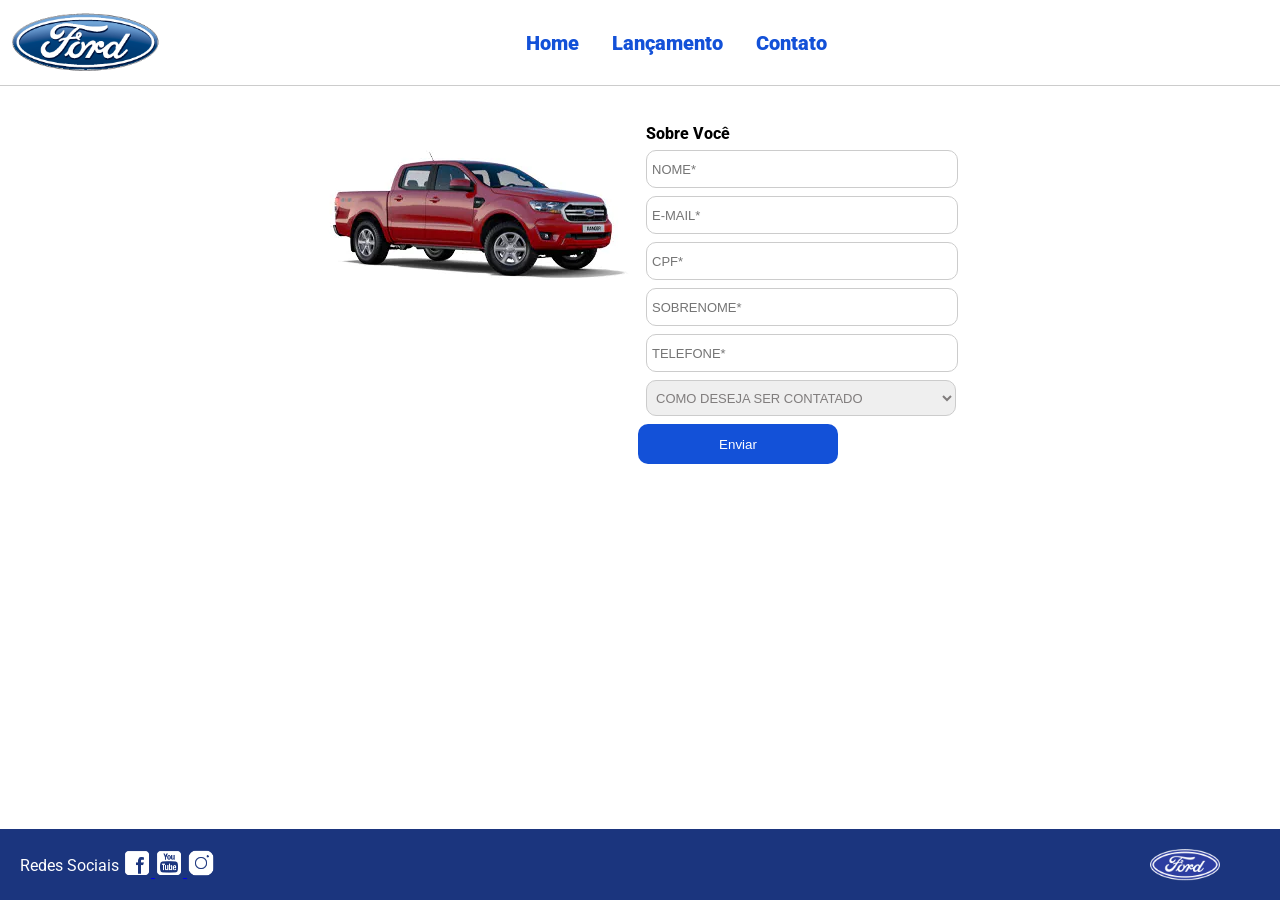
==== contato.html @ 74bbf4e6 "inicio do projeto" ====
<!doctype html>
<html lang="pt-br">
  <head>
    <meta charset="UTF-8" />

    <meta http-equiv="X-UA-Compatible" content="IE=edge" />

    <meta name="viewport" content="width=device-width, initial-scale=1.0" />

    <title>Ford</title>

    <link href="./css/reset.css" rel="stylesheet" />

    <link href="./css/style.css" rel="stylesheet" />

    <link href="./css/form.css" rel="stylesheet" />

    <script src="./js/form.js"></script>
  </head>

  <body>
    <header>
      <div>
        <img src="img/logo-ford-256.png" width="150" class="logo" />
      </div>

      <nav>
        <ul>
          <li>
            <a href="index.html"> Home </a>
          </li>

          <li>
            <a href="lancamento.html"> Lançamento </a>
          </li>

          <li>
            <a href="contato.html"> Contato </a>
          </li>
        </ul>
      </nav>
    </header>

    <main>
      <div class="forms">
        <div>
          <img src="img/xls 2.2 diesel.jpg" alt="Ford Ranger" />
        </div>

        <div>
          <h2 class="titulo">Sobre Você</h2>

          <form onsubmit="return Post(this);">
            <input
              type="text"
              name="nome"
              placeholder="NOME*"
              class="fordform"
              required
            />

            <input
              type="text"
              name="email"
              placeholder="E-MAIL*"
              class="fordform"
              required
            />

            <input
              type="text"
              name="cpf"
              placeholder="CPF*"
              class="fordform"
              required
            />

            <input
              type="text"
              name="sobrenome"
              placeholder="SOBRENOME*"
              class="fordform"
              required
            />

            <input
              type="text"
              name="telefone"
              placeholder="TELEFONE*"
              class="fordform"
              required
            />

            <select name="contato" class="fordform" required>
              <option selected disabled>COMO DESEJA SER CONTATADO</option>

              <option>TELEFONE</option>

              <option>E-MAIL</option>
            </select>

            <button type="submit">Enviar</button>
          </form>
        </div>
      </div>
    </main>

    <footer>
      <nav id="social">
        <ul>
          <li>
            <span class="redesociais"> Redes Sociais </span>
          </li>

          <li>
            <a href="#" title="Facebook">
              <img src="img/facebook-50.png" />
            </a>
          </li>

          <li>
            <a href="#" title="YouTube">
              <img src="img/youtube-squared-50.png" />
            </a>
          </li>

          <li>
            <a href="#" title="Instagram">
              <img src="img/instagram-logo-50.png" />
            </a>
          </li>
        </ul>
      </nav>

      <div>
        <img src="img/ford-96.png" width="70" />
      </div>
    </footer>
  </body>
</html>
---- css/style.css ----
@import url('https://fonts.googleapis.com/css2?family=Roboto:wght@300&display=swap');

/* =========================
   GERAL
========================= */

html{
    height: 100%;
}

body{
    background: #FFFFFF;
    height: 100%;
    font-family: 'Roboto', sans-serif;
}

/* =========================
   HEADER
========================= */

header{
    background: #FFFFFF;
    border-bottom: 1px solid #ccc;
    margin-bottom: 10px;
    padding: 10px;
}

header div{
    display: inline;
    vertical-align: middle;
}

header nav{
    display: inline-block;
    vertical-align: middle;
    width: 80vw;
}

header ul{
    text-align: center;
    margin-left: auto;
    margin-right: auto;
    display: block;
}

header nav a{
    color: #1351d8;
    font-size: 20px;
    text-decoration: none;
    font-weight: 900;
    margin-left: 14px;
    margin-right: 14px;
}

header nav a:hover{
    color: #1b357e;
    text-decoration: none;
    font-weight: 900;
}

/* =========================
   LISTAS
========================= */

ul{
    display: inline-block;
}

nav li{
    display: inline;
    list-style: none;
}

/* =========================
   MAIN
========================= */

main{
    min-height: calc(100% - 167px);
}

/* =========================
   CARROSSEL
========================= */

.carousel-container{
    position: relative;
    width: 100%;
}

div#carousel{
    width: 100%;
    height: 46vh;
    max-height: 628px;

    -webkit-transition: all .3s ease-in-out;
    -moz-transition: all .3s ease-in-out;
    transition: all .3s ease-in-out;
}

.carousel-image{
    width: 100%;
    height: 46vh;
    object-fit: cover;
}

div#carousel-title{
    display: block;
    text-align: center;
    margin-top: 10px;
    margin-bottom: 10px;
    font-weight: bold;
}

div#carousel-title a{
    text-decoration: none;
}


button{
    background: #1351d8;
    color: #fff;
    border: 0;
    border-radius: 10px;
}

button:hover{
    background: #1b357e;
}

.prev,
.next{
    position: absolute;
    top: 45%;
    transform: translateY(-50%);
    padding: 10px 18px;
    cursor: pointer;
    font-size: 22px;
}

.prev{
    left: 20px;
}

.next{
    right: 20px;
}


footer{
    background: #1B357E;
    padding: 20px;
}

footer div{
    display: inline;
    float: right;
    margin-right: 40px;
}


nav#social{
    display: inline;
    width: 80%;
}

nav#social ul img{
    width: 28px;
}

span.redesociais{
    color: #ffffff;
    vertical-align: super;
}
---- css/form.css ----
.fordform {
  display: block;
  width: 300px;
  border: 1px solid #cccccc;
  border-radius: 10px;
  height: 26px;
  margin: 8px;
  font-size: 13px;
  padding: 5px;
}

select.fordform {
  width: 310px;
  height: 36px;
  color: #807d7d;
}

input:focus-visible {
  outline: none;
}

select:focus-visible {
  outline: none;
}

.forms div {
  display: inline-block;
  vertical-align: top;
  text-align: left;
  padding-top: 30px;
  padding-bottom: 30px;
}

.forms {
  display: block;
  text-align: center;
}

h2 {
  text-align: left;
  font-weight: 800;
}

button {
  width: 200px;
  height: 40px;
  margin-right: 8px;
  cursor: pointer;
}

.titulo {
  margin-left: 8px;
}

img {
  max-width: 100%;
}

.forms img {
  border-radius: 10px;
}

button {
  cursor: pointer;
}
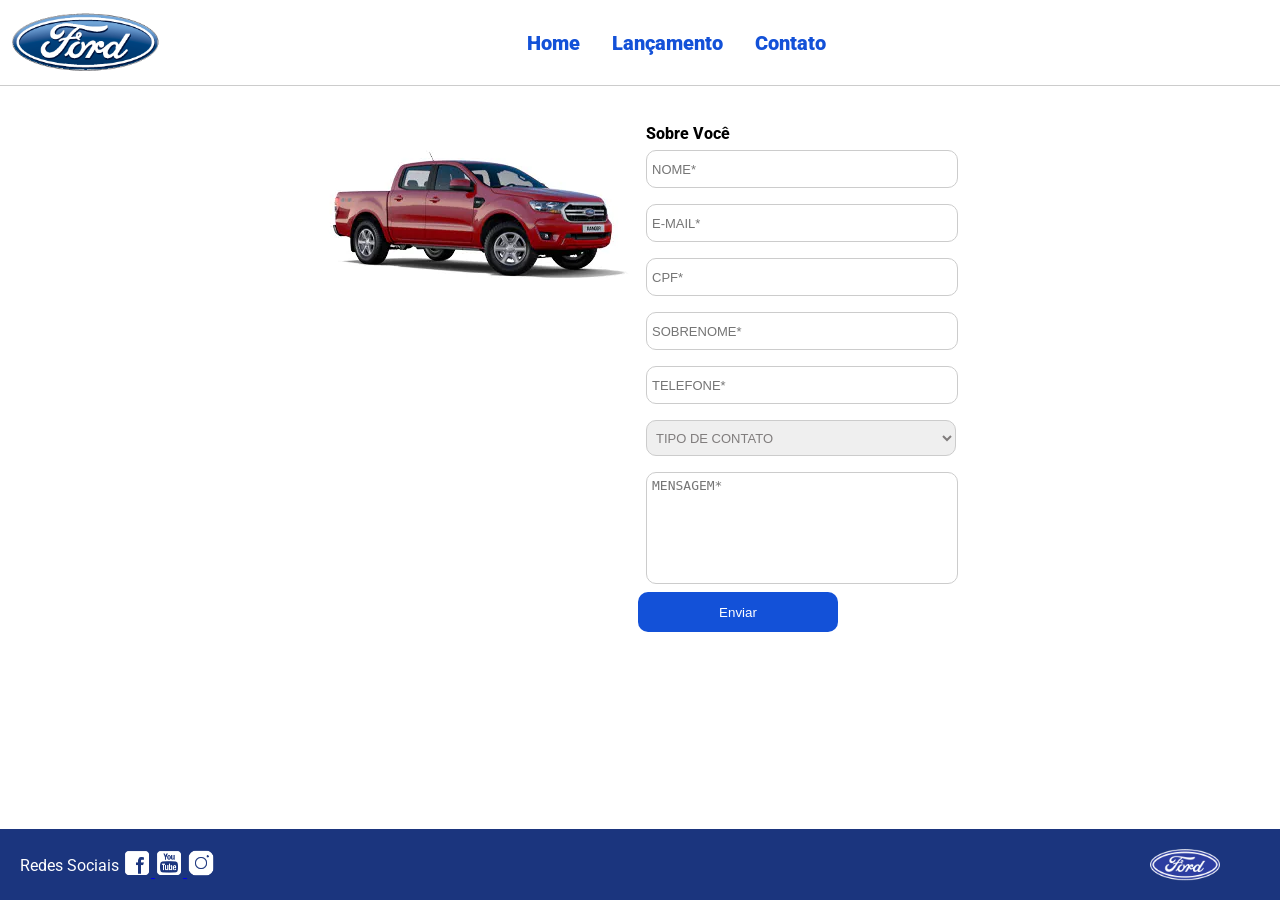
==== commit e947c687: "finalização" ====
--- a/contato.html
+++ b/contato.html
@@ -27,15 +27,15 @@
       <nav>
         <ul>
           <li>
-            <a href="index.html"> Home </a>
+            <a href="index.html">Home</a>
           </li>
 
           <li>
-            <a href="lancamento.html"> Lançamento </a>
+            <a href="lancamento.html">Lançamento</a>
           </li>
 
           <li>
-            <a href="contato.html"> Contato </a>
+            <a href="contato.html">Contato</a>
           </li>
         </ul>
       </nav>
@@ -92,12 +92,22 @@
             />
 
             <select name="contato" class="fordform" required>
-              <option selected disabled>COMO DESEJA SER CONTATADO</option>
+              <option selected disabled>TIPO DE CONTATO</option>
 
-              <option>TELEFONE</option>
+              <option>ELOGIO</option>
 
-              <option>E-MAIL</option>
+              <option>RECLAMAÇÃO</option>
+
+              <option>SOLICITAÇÃO</option>
+                  
             </select>
+              <textarea
+                name="mensagem"
+                placeholder="MENSAGEM*"
+                class="fordform"
+                required></textarea>
+
+         
 
             <button type="submit">Enviar</button>
           </form>
@@ -109,7 +119,7 @@
       <nav id="social">
         <ul>
           <li>
-            <span class="redesociais"> Redes Sociais </span>
+            <span class="redesociais">Redes Sociais</span>
           </li>
 
           <li>
--- a/css/style.css
+++ b/css/style.css
@@ -1,174 +1,202 @@
-@import url('https://fonts.googleapis.com/css2?family=Roboto:wght@300&display=swap');
+@import url("https://fonts.googleapis.com/css2?family=Roboto:wght@300&display=swap");
 
 /* =========================
    GERAL
 ========================= */
 
-html{
-    height: 100%;
-}
-
-body{
-    background: #FFFFFF;
-    height: 100%;
-    font-family: 'Roboto', sans-serif;
+html {
+  height: 100%;
+}
+
+body {
+  background: #ffffff;
+  height: 100%;
+  font-family: "Roboto", sans-serif;
 }
 
 /* =========================
    HEADER
 ========================= */
 
-header{
-    background: #FFFFFF;
-    border-bottom: 1px solid #ccc;
-    margin-bottom: 10px;
-    padding: 10px;
-}
-
-header div{
-    display: inline;
-    vertical-align: middle;
-}
-
-header nav{
-    display: inline-block;
-    vertical-align: middle;
-    width: 80vw;
-}
-
-header ul{
-    text-align: center;
-    margin-left: auto;
-    margin-right: auto;
-    display: block;
-}
-
-header nav a{
-    color: #1351d8;
-    font-size: 20px;
-    text-decoration: none;
-    font-weight: 900;
-    margin-left: 14px;
-    margin-right: 14px;
-}
-
-header nav a:hover{
-    color: #1b357e;
-    text-decoration: none;
-    font-weight: 900;
+header {
+  background: #ffffff;
+  border-bottom: 1px solid #ccc;
+  margin-bottom: 10px;
+  padding: 10px;
+}
+
+header div {
+  display: inline;
+  vertical-align: middle;
+}
+
+header nav {
+  display: inline-block;
+  vertical-align: middle;
+  width: 80vw;
+}
+
+header ul {
+  text-align: center;
+  margin-left: auto;
+  margin-right: auto;
+  display: block;
+}
+
+header nav a {
+  color: #1351d8;
+  font-size: 20px;
+  text-decoration: none;
+  font-weight: 900;
+  margin-left: 14px;
+  margin-right: 14px;
+}
+
+header nav a:hover {
+  color: #1b357e;
+  text-decoration: none;
+  font-weight: 900;
 }
 
 /* =========================
    LISTAS
 ========================= */
 
-ul{
-    display: inline-block;
-}
-
-nav li{
-    display: inline;
-    list-style: none;
+ul {
+  display: inline-block;
+}
+
+nav li {
+  display: inline;
+  list-style: none;
 }
 
 /* =========================
    MAIN
 ========================= */
 
-main{
-    min-height: calc(100% - 167px);
+main {
+  min-height: calc(100% - 167px);
 }
 
 /* =========================
    CARROSSEL
 ========================= */
 
-.carousel-container{
-    position: relative;
-    width: 100%;
-}
-
-div#carousel{
-    width: 100%;
-    height: 46vh;
-    max-height: 628px;
-
-    -webkit-transition: all .3s ease-in-out;
-    -moz-transition: all .3s ease-in-out;
-    transition: all .3s ease-in-out;
-}
-
-.carousel-image{
-    width: 100%;
-    height: 46vh;
-    object-fit: cover;
-}
-
-div#carousel-title{
-    display: block;
-    text-align: center;
-    margin-top: 10px;
-    margin-bottom: 10px;
-    font-weight: bold;
-}
-
-div#carousel-title a{
-    text-decoration: none;
-}
-
-
-button{
-    background: #1351d8;
-    color: #fff;
-    border: 0;
-    border-radius: 10px;
-}
-
-button:hover{
-    background: #1b357e;
+.carousel-container {
+  position: relative;
+  width: 100%;
+}
+
+div#carousel {
+  width: 100%;
+  height: 80vh;
+  min-height: 550px;
+}
+
+.carousel-image {
+  width: 100%;
+  height: 80vh;
+  min-height: 550px;
+  object-fit: cover;
+}
+
+div#carousel-title {
+  display: block;
+  text-align: center;
+  margin-top: 10px;
+  margin-bottom: 10px;
+  font-weight: bold;
+}
+
+div#carousel-title a {
+  text-decoration: none;
+}
+
+button {
+  background: #1351d8;
+  color: #fff;
+  border: 0;
+  border-radius: 10px;
+}
+
+button:hover {
+  background: #1b357e;
 }
 
 .prev,
-.next{
-    position: absolute;
-    top: 45%;
-    transform: translateY(-50%);
-    padding: 10px 18px;
-    cursor: pointer;
-    font-size: 22px;
-}
-
-.prev{
-    left: 20px;
-}
-
-.next{
-    right: 20px;
-}
-
-
-footer{
-    background: #1B357E;
-    padding: 20px;
-}
-
-footer div{
-    display: inline;
-    float: right;
-    margin-right: 40px;
-}
-
-
-nav#social{
-    display: inline;
-    width: 80%;
-}
-
-nav#social ul img{
-    width: 28px;
-}
-
-span.redesociais{
-    color: #ffffff;
-    vertical-align: super;
-}+.next {
+  position: absolute;
+  top: 45%;
+  transform: translateY(-50%);
+  padding: 10px 18px;
+  cursor: pointer;
+  font-size: 22px;
+}
+
+.prev {
+  left: 20px;
+}
+
+.next {
+  right: 20px;
+}
+
+footer {
+  background: #1b357e;
+  padding: 20px;
+}
+
+footer div {
+  display: inline;
+  float: right;
+  margin-right: 40px;
+}
+
+nav#social {
+  display: inline;
+  width: 80%;
+}
+
+nav#social ul img {
+  width: 28px;
+}
+
+span.redesociais {
+  color: #ffffff;
+  vertical-align: super;
+}
+
+.checkbox-group {
+  display: block;
+  width: 310px;
+  margin: 3px 8px;
+  text-align: left;
+}
+
+.checkbox-group label {
+  display: flex;
+  align-items: flex-start;
+  gap: 8px;
+  font-size: 13px;
+  line-height: 1.5;
+  color: #333;
+}
+
+.checkbox-group input[type="checkbox"] {
+  margin-top: 3px;
+  min-width: 15px;
+}
+
+.lgpd-texto {
+  width: 310px;
+  margin: 10px 8px 15px;
+  font-size: 12px;
+  line-height: 1.4;
+  color: #666;
+  text-align: left;
+}
+form {
+  display: flex;
+  flex-direction: column;
+}
--- a/css/form.css
+++ b/css/form.css
@@ -8,6 +8,21 @@
   font-size: 13px;
   padding: 5px;
 }
+.forms textarea {
+  display: block;
+  width: 300px;
+  border: 1px solid #cccccc;
+  border-radius: 10px;
+  height: 100px;
+  margin: 8px;
+  font-size: 13px;
+  padding: 5px;
+  resize: none;
+}
+.forms textarea:focus-visible {
+  outline: none;
+} 
+
 
 select.fordform {
   width: 310px;
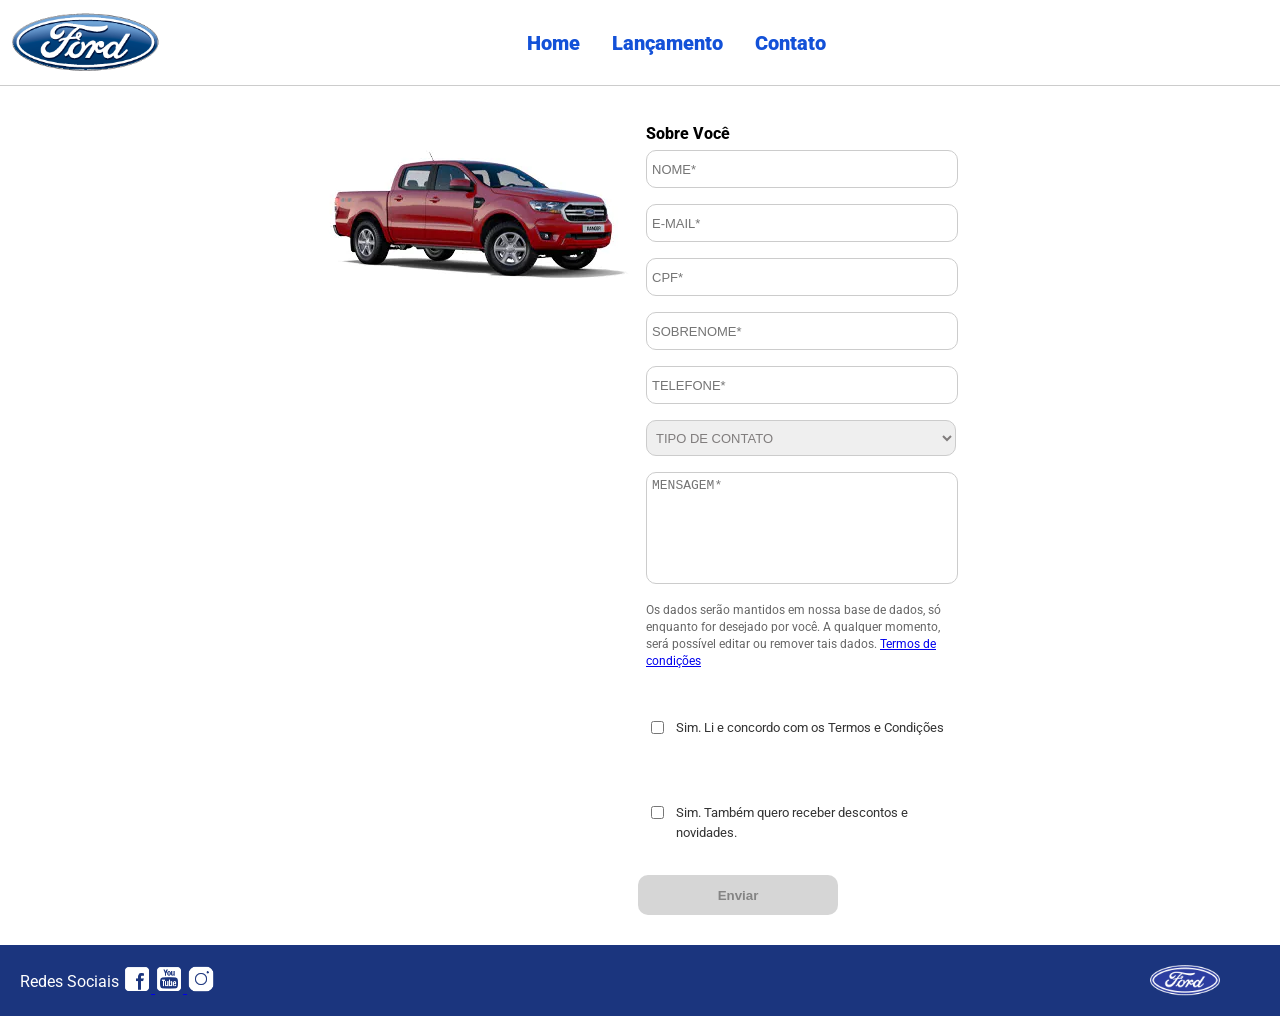
==== commit 38066b11: "atualização" ====
--- a/contato.html
+++ b/contato.html
@@ -107,9 +107,32 @@
                 class="fordform"
                 required></textarea>
 
-         
 
-            <button type="submit">Enviar</button>
+            <p class="lgpd-texto">
+              Os dados serão mantidos em nossa base de dados, só enquanto for
+              desejado por você. A qualquer momento, será possível editar ou
+              remover tais dados. <a
+                  href="https://www.ford.com.br/politica-de-privacidade/"
+                  target="_blank"> Termos de condições </a>
+                            </p>
+
+            <div class="checkbox-group">
+              <label>
+                <input type="checkbox" id="termos" required />
+
+                Sim. Li e concordo com os Termos e Condições 
+              </label>
+            </div>
+
+            <div class="checkbox-group">
+              <label>
+                <input type="checkbox" id="novidades" />
+
+                Sim. Também quero receber descontos e novidades.
+              </label>
+            </div>
+
+            <button type="submit" class="botao-enviar">Enviar</button>
           </form>
         </div>
       </div>
--- a/css/form.css
+++ b/css/form.css
@@ -21,8 +21,7 @@
 }
 .forms textarea:focus-visible {
   outline: none;
-} 
-
+}
 
 select.fordform {
   width: 310px;
@@ -56,11 +55,26 @@
   font-weight: 800;
 }
 
-button {
+.botao-enviar {
   width: 200px;
   height: 40px;
   margin-right: 8px;
   cursor: pointer;
+  color: #fff;
+  cursor: pointer;
+  background-color: #1351d8;
+  border: none;
+  border-radius: 10px;
+  font-weight: 600 ;
+  transition: all 0.3s ease;
+}
+
+.botao-enviar:disabled {
+  background-color: #ccc;
+  color: #666;
+  cursor: not-allowed;
+  transform: none;
+  opacity: 0.8;
 }
 
 .titulo {
@@ -75,6 +89,4 @@
   border-radius: 10px;
 }
 
-button {
-  cursor: pointer;
-}
+
